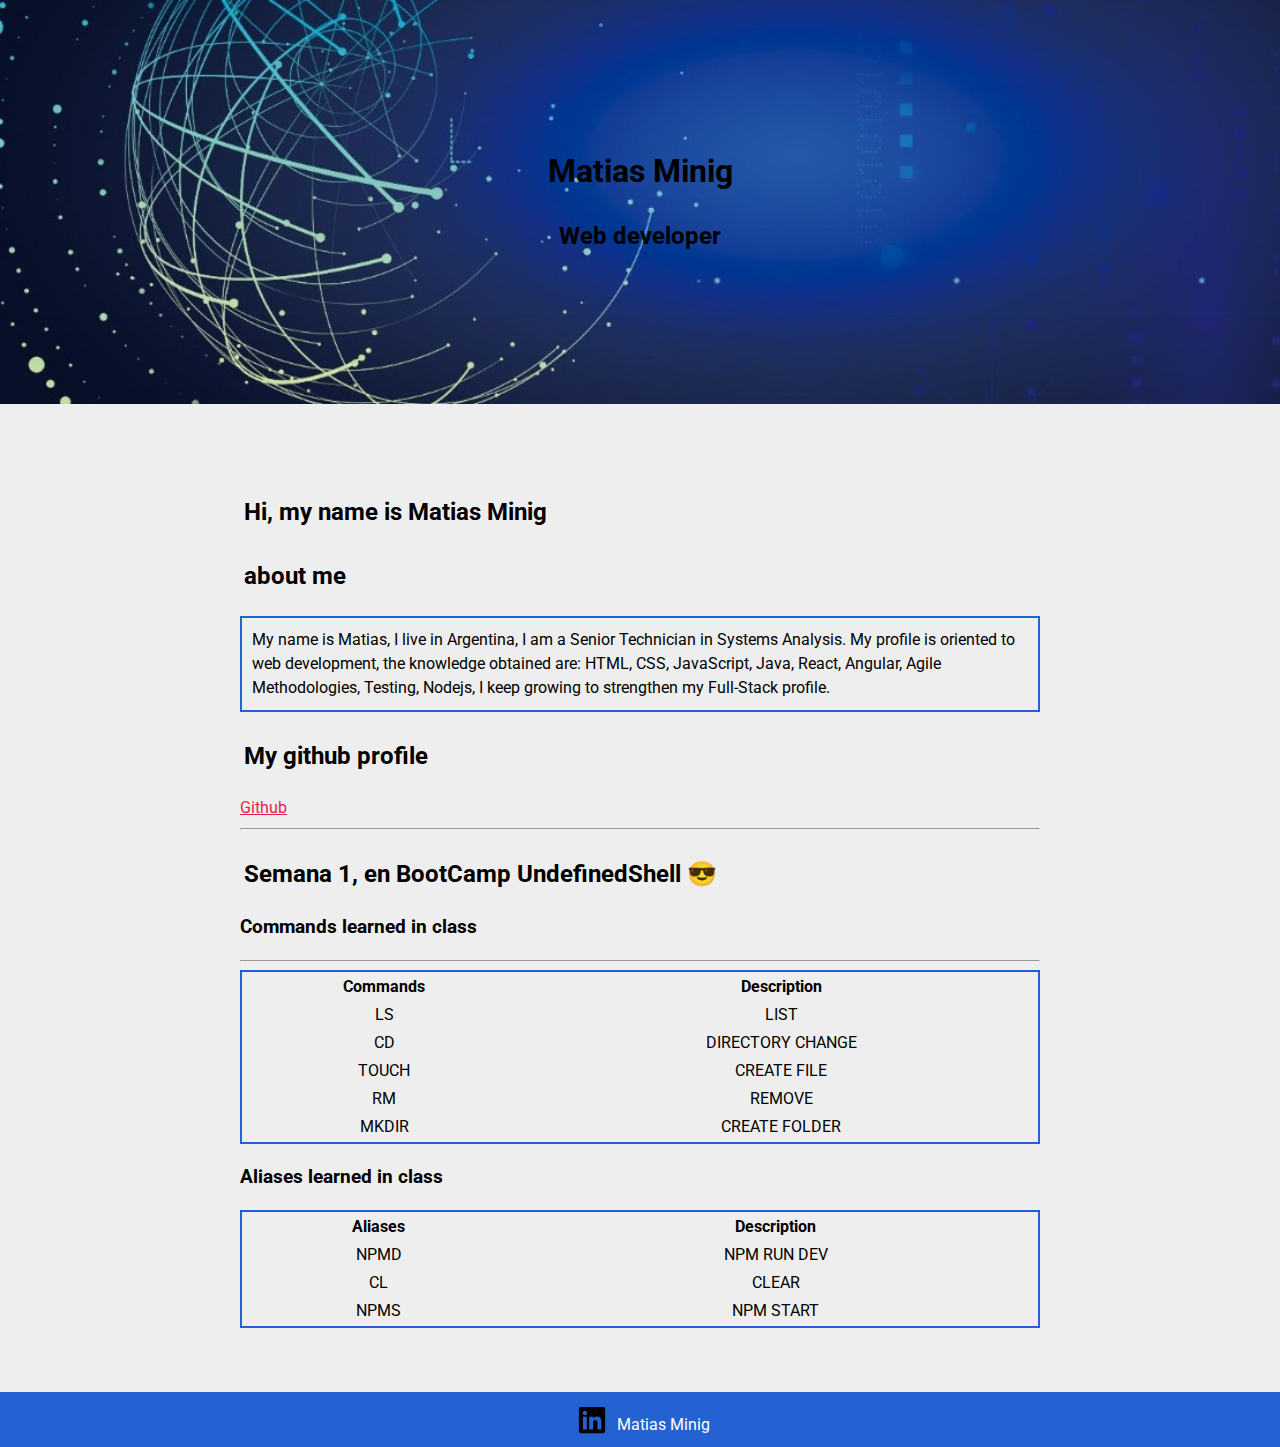
==== student-cvs/MatiasMinig-5620/index.html @ 20990980 "Semana2-Ejer-clase3" ====
<!DOCTYPE html>
<html lang="es">

<head>
    <meta charset="UTF-8">
    <meta http-equiv="X-UA-Compatible" content="IE=edge">
    <meta name="viewport" content="width=device-width, initial-scale=1.0">
    <link rel="stylesheet" href="style.css">
    <title>Clase 3 HTML Semántico</title>
</head>

<body>
    <main>
        <header class="header">
            <h1>Matias Minig</h1>
            <h2>Web developer</h2>
        </header>

        <div class="container">
            <article>
                <header>
                    <h2>Hi, my name is Matias Minig</h2>
                </header>
            </article>
            <section>
                <h2>about me</h2>
                <p>My name is Matias, I live in Argentina, I am a Senior Technician in Systems Analysis. My profile is
                    oriented
                    to web development, the knowledge obtained are: HTML, CSS, JavaScript, Java, React, Angular, Agile
                    Methodologies, Testing, Nodejs, I keep growing to strengthen my Full-Stack profile.</p>
            </section>

            <section>
                <h2> My github profile </h2>
                <a href="https://github.com/MatiasMinig" target="_blank">Github</a>
            </section>
            <hr>
            <section>
                <h2>Semana 1, en BootCamp UndefinedShell 😎</h2>
                <h3>Commands learned in class</h3>
            </section>
            <hr>
            <section>
                <table class="table table-striped table-bordered">
                    <thead>
                        <tr>
                            <th>Commands</th>
                            <th>Description</th>
                        </tr>
                    </thead>
                    <tbody>
                        <tr>
                            <td>ls</td>
                            <td>list</td>
                        </tr>
                        <tr>
                            <td>cd</td>
                            <td>directory change</td>
                        </tr>
                        <tr>
                            <td>touch</td>
                            <td>create file</td>
                        </tr>
                        <tr>
                            <td>rm</td>
                            <td>remove</td>
                        </tr>
                        <tr>
                            <td>mkdir</td>
                            <td>create folder</td>
                        </tr>
                    </tbody>
                </table>
                <h3 class="code-line" data-line-start=21 data-line-end=22><a
                        id="Aliases_learned_in_class_21"></a>Aliases
                    learned in class</h3>
                <table class="table table-striped table-bordered">
                    <thead>
                        <tr>
                            <th>Aliases</th>
                            <th>Description</th>
                        </tr>
                    </thead>
                    <tbody>
                        <tr>
                            <td>npmd</td>
                            <td>npm run dev</td>
                        </tr>
                        <tr>
                            <td>cl</td>
                            <td>Clear</td>
                        </tr>
                        <tr>
                            <td>npms</td>
                            <td>npm start</td>
                        </tr>
                    </tbody>
                </table>
            </section>

        </div>
        <footer>
            <svg xmlns="http://www.w3.org/2000/svg" class="iconlinkedin" viewBox="0 0 448 512">
                <path
                    d="M416 32H31.9C14.3 32 0 46.5 0 64.3v383.4C0 465.5 14.3 480 31.9 480H416c17.6 0 32-14.5 32-32.3V64.3c0-17.8-14.4-32.3-32-32.3zM135.4 416H69V202.2h66.5V416zm-33.2-243c-21.3 0-38.5-17.3-38.5-38.5S80.9 96 102.2 96c21.2 0 38.5 17.3 38.5 38.5 0 21.3-17.2 38.5-38.5 38.5zm282.1 243h-66.4V312c0-24.8-.5-56.7-34.5-56.7-34.6 0-39.9 27-39.9 54.9V416h-66.4V202.2h63.7v29.2h.9c8.9-16.8 30.6-34.5 62.9-34.5 67.2 0 79.7 44.3 79.7 101.9V416z" />
                </svg><a href="https://www.linkedin.com/in/matiasminig/" target="_blank" class="linkedin">Matias
                Minig</a>
        </footer>
    </main>
</body>
</html>
---- student-cvs/MatiasMinig-5620/style.css ----
@import 'https://fonts.googleapis.com/css?family=Roboto:300,400,500';

body {
  margin: 0 auto;
  font-family: "Roboto", "Helvetica", "Arial", sans-serif;
  line-height: 1.5;
  background: #eee;
  ;
}

.container {
  margin: 0 auto;
  max-width: 50em;
  padding: 4em 1em;
}

.header {
  background-image: url(fondo.jpg);
  background-repeat: no-repeat;
  background-size: cover;
  line-height: 1.4;
  padding: 10vw 2em;
  text-align: center;
  color: black;
}

h2 {
  margin-top: 1em;
  padding-top: 1em;
  color: black;
  padding: 2px 4px;
  vertical-align: text-bottom;
}

a {
  color: #e81c4f;
}

p {
  border: 2px solid #2461d2;
  padding: 10px;
}

.table {
  border: 2px solid #2461d2;
  width: 100%;
}

tbody tr td {
  text-align: center;
  text-transform: uppercase;
  color: black;
}

footer {
  background-color: #2461d2;
  line-height: 1.2;
  padding: 1vw;
  height: 30px;
  display: flex;
}

footer > a {
  margin: 10px ;
  color: white;
  font-size: 1rem;
  text-decoration: none;
}

.iconlinkedin {
  width: 30px;
  margin-left: 45%;
}
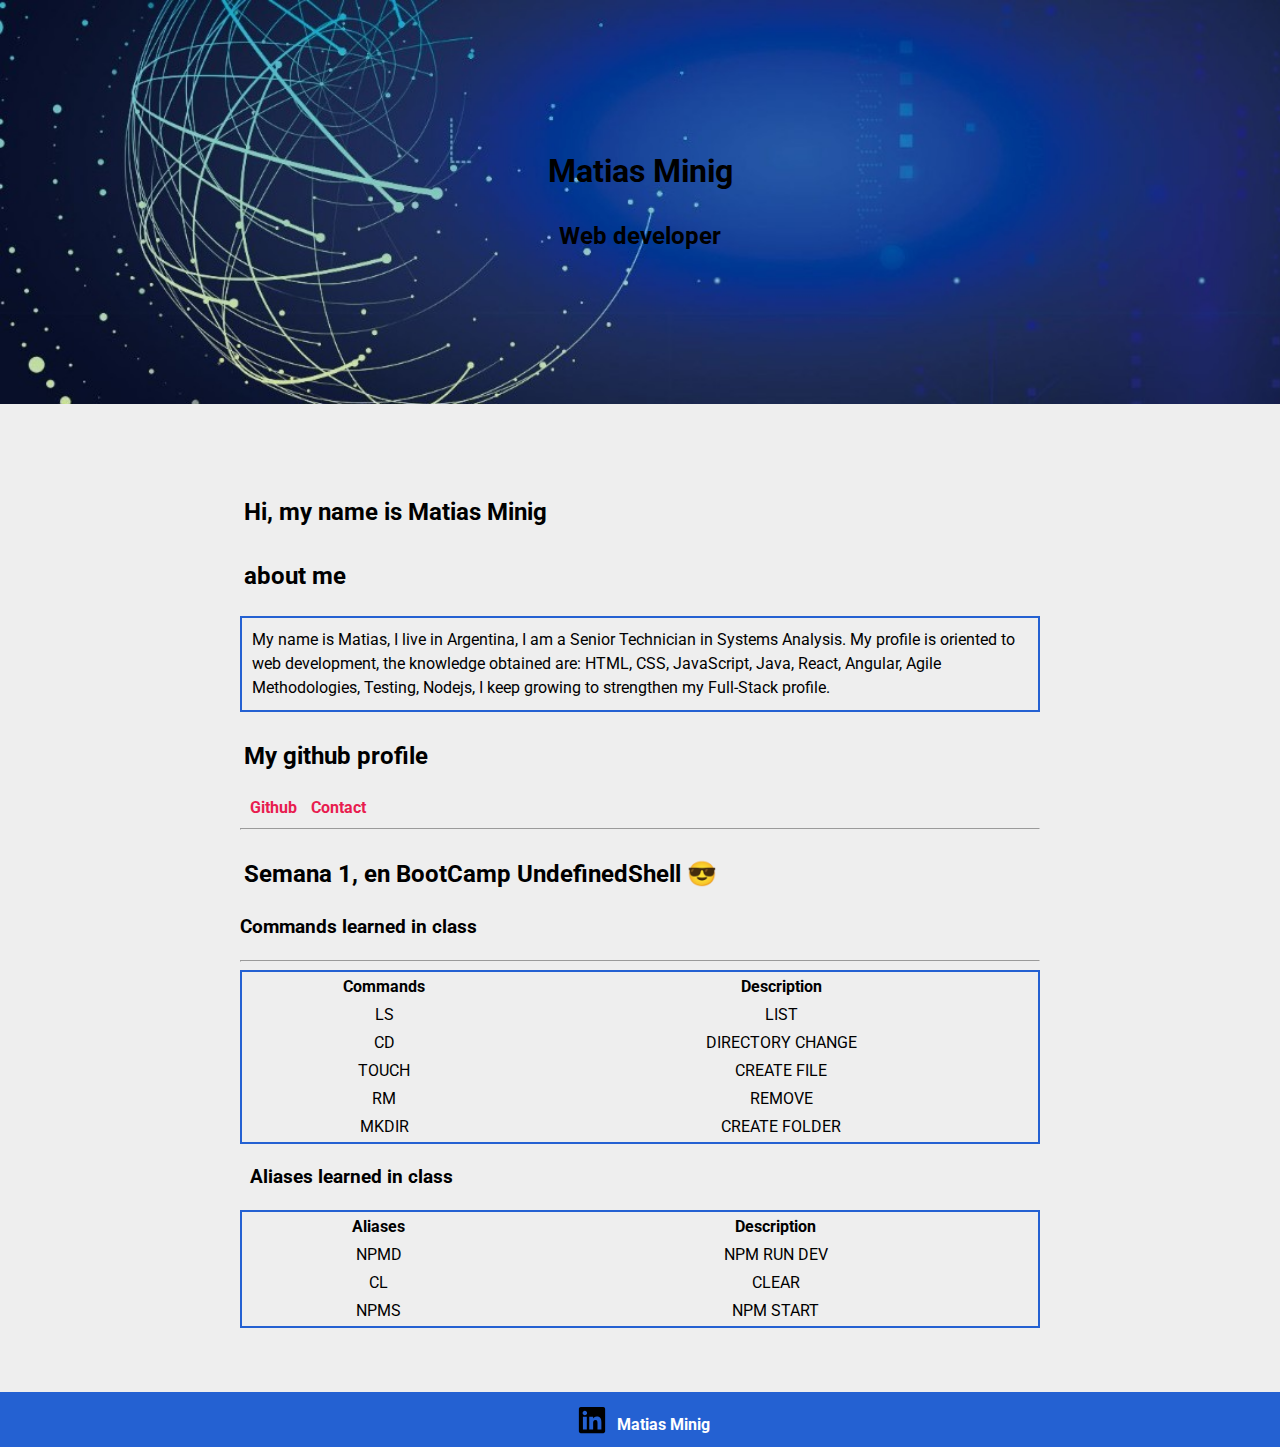
==== commit 302cf8b5: "EjerContact-Sem2-Clase4" ====
--- a/student-cvs/MatiasMinig-5620/index.html
+++ b/student-cvs/MatiasMinig-5620/index.html
@@ -33,6 +33,7 @@
             <section>
                 <h2> My github profile </h2>
                 <a href="https://github.com/MatiasMinig" target="_blank">Github</a>
+                <a href="/student-cvs/MatiasMinig-5620/contact.html" target="_blank">Contact</a>
             </section>
             <hr>
             <section>
--- a/student-cvs/MatiasMinig-5620/style.css
+++ b/student-cvs/MatiasMinig-5620/style.css
@@ -34,6 +34,9 @@
 
 a {
   color: #e81c4f;
+  text-decoration: none;
+  font-weight: bold;
+  margin-left: 10px;
 }
 
 p {
